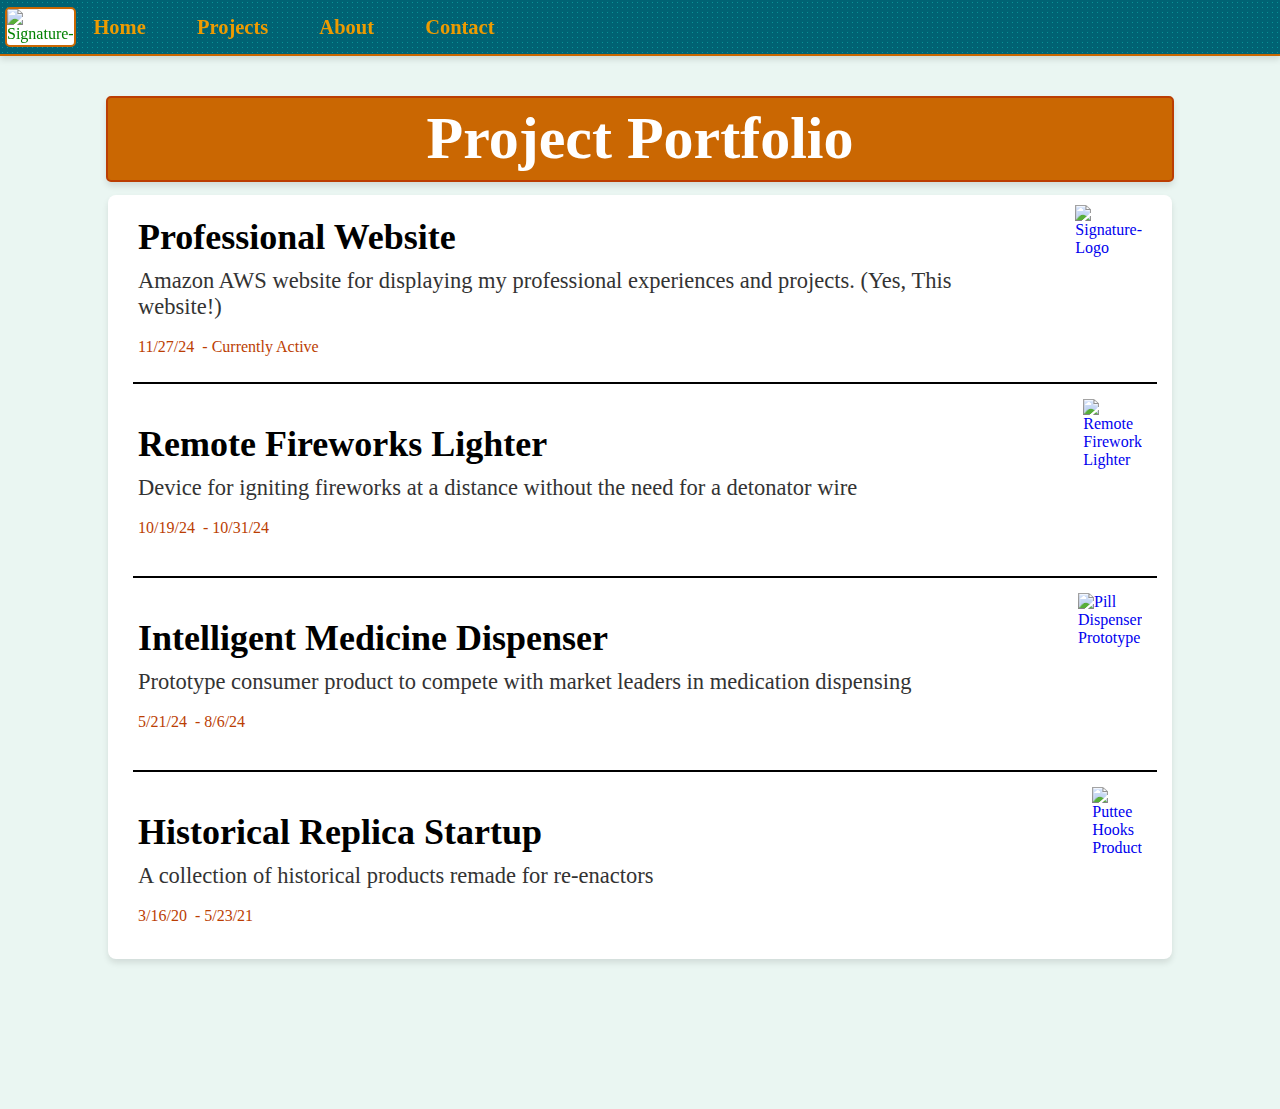
==== projects/index.html @ da5b77cd "Added and Updated Files, Removed Images - Now Only Local" ====
<!DOCTYPE html>

<!-- Project index page. Written by Garrett Robinson-->
<html lang = "en">
<head>
	<meta charset="UTF-8">
	<meta name = "viewport" content = " width=device-width, initial-scale=1.0">
	<link rel="stylesheet" href="/styleindex.css">
	<title>Garrett Robinson | Home </title>
	<link rel="icon" href ="PureSignature.ico" type="image/x-icon">
</head>

<body style="background-color: #EAF6F2;"> <!-- EFEFB5 -->

<div class="header-bar">
	<div class="header-bar-image-sector">
	<img src=/PureSignature.ico alt="Signature-Logo" class="header-logo">
	</div>
	
	<div class="header-bar-text-sector">
	<div class="header-bar-text">
		<a href="https://garretteng.com/" style="text-decoration: none;"><h1> Home</h1></a>
		<a href="https://garretteng.com/projects" style="text-decoration: none;"><h1>Projects</h1></a>
                <!-- <a href="https://garretteng.com/plans" style="text-decoration: none;"><h1>Plans</h1></a> -->
                <a href="https://garretteng.com/about" style="text-decoration: none;"><h1>About</h1></a>
                <a href="https://garretteng.com/contact" style="text-decoration: none;"><h1>Contact</h1></a>
	</div>
	</div>

	<div class="header-bar-external-sector">
	</div>

</div>

<div class ="spacing-box">
</div>
<!--
<div class ="landing-head">
<h1> Garrett Robinson
<p> Mechanical Engineer
</div>
-->
<div class ="spacing-box">
</div>

<!--<div class ="center-box-alt" style = "background-color: #BB3E03; background-image: radial-gradient(circle, #CA6702 0.5px, transparent 0.5px);">
<div class ="center-box-alt" style = "background-color: #CA6702; background-image: radial-gradient(circle, #EE9B00 0.5px, transparent 0.5px); border-radius: 5px; border: 2px solid #BB3E03;">-->

	<div class ="center-box" style = "width: 80%; padding: 0 20px; background-color: #CA6702; border-radius: 5px; border: 2px solid #BB3E03;">
<div class ="landing-head">
<h1 style = "color: #FFF; margin: .5vw;"> Project Portfolio </h1>
</div>
	</div>
<div class ="spacing-box" style = "height: 1vw;"></div>

   <div class ="center-box" style = "width: 80%; padding: 0 20px;">

<!--<div class ="title-box">
        <h1>Projects</h1>
</div>-->

<!--	<div class ="horizontal-line"></div> -->
                <a href="https://garretteng.com/projects/professional-website" style="text-decoration: none;">
                <div class ="featured-section">
                                <div class = "text-sector">
                        <h1 class="featured-title">Professional Website</h1>
                        <p class="featured-passage">Amazon AWS website for displaying my professional experiences and projects. (Yes, This website!) </p>
                        <br><p class="featured-passage" style = "color: #BB3E03; font-size: 1rem;">11/27/24&nbsp;&nbsp;- Currently Active</p>
                                </div>
                                <div class = "image-sector">
                        <img class="featured-image" src="/PureSignature.ico" alt="Signature-Logo">
                                </div>
                     <!--   <h1 class="featured-link">Learn More ></h1> -->
                </div>
                </a>

        <div class ="horizontal-line"></div>
		<a href="https://garretteng.com/projects/" style="text-decoration: none;">
		<div class ="featured-section">
				<div class = "text-sector">
			<h1 class="featured-title">Remote Fireworks Lighter</h1>
			<p class="featured-passage">Device for igniting fireworks at a distance without the need for a detonator wire</p>
        		<br><p class="featured-passage" style = "color: #BB3E03; font-size: 1rem;">10/19/24&nbsp;&nbsp;- 10/31/24</p>
				</div>
				<div class = "image-sector">
			<img class="featured-image" src="/FireworkPumpkin.jpg" alt="Remote Firework Lighter">
				</div>
                     <!--   <h1 class="featured-link">Learn More ></h1> -->
		</div>
		</a>

	<div class ="horizontal-line"></div>
                <a href="https://garretteng.com/projects/" style="text-decoration: none;">
                <div class ="featured-section">
                                <div class = "text-sector">
                        <h1 class="featured-title">Intelligent Medicine Dispenser</h1>
                        <p class="featured-passage">Prototype consumer product to compete with market leaders in medication dispensing</p>
                        <br><p class="featured-passage" style = "color: #BB3E03; font-size: 1rem;">5/21/24&nbsp;&nbsp;- 8/6/24</p>
                                 </div>
                                <div class = "image-sector">
                        <img class="featured-image" src="/PillDispFin.jpg" alt="Pill Dispenser Prototype">
                                </div>
                     <!--   <h1 class="featured-link">Learn More ></h1> -->
                </div>
		</a>

        <div class ="horizontal-line"></div>
                <a href="https://garretteng.com/projects/" style="text-decoration: none;">
                <div class ="featured-section">
                                <div class = "text-sector">
                        <h1 class="featured-title">Historical Replica Startup</h1>
                        <p class="featured-passage">A collection of historical products remade for re-enactors</p>
                        <br><p class="featured-passage" style = "color: #BB3E03; font-size: 1rem;">3/16/20&nbsp;&nbsp;- 5/23/21</p> <!--Initial idea to maskenbrille delivery, not including continued buckle sales -->
				</div>
                                <div class = "image-sector">
                        <img class="featured-image" src="/PutteeShowcase.PNG" alt="Puttee Hooks Product">
                                </div>
                     <!--   <h1 class="featured-link">Learn More ></h1> -->
                </div>
		</a>

   </div> <!-- Center box -->

<div class ="spacing-box" style = "height: 150px;"></div>
<!--
<p> Test </p>
 <a href="https://garretteng.com/index.html" style="text-decoration: none;">Link</a>

</body>

<!-- </div> -->

<!-- General Testing: -->
<!--
<div class ="site">
        <h1> Welcome to my website!</h1>
        <p> This is a website made with Amazon EC2 for my professional display </p>

        <p>Hi Bennett!</p>
        <p>Im still working on getting the https certificate and my own domain name. Its a "when I wake up" problem</p>
-->
<!-- <div class ="title-box">
        <h1>Featured Projects</h1>
</div> OLD LOCATION -->

<!--
<p style = "color:blue;">
Test
</p>
<p style = "font-size: 1000px;">
Test </p>
<h1>
Tester
</h1>
-->
<!--word -->
<!-- </div> <!-- end of center box-->
<!-- <div class ="spacing-box" style = "height: 150px;"></div>
</html> -->
---- styleindex.css ----
/* This is the syle css sheet for the index.html page*/
/* *Now generalized to all pages */
/*all written by Garrett Robinson with a lot of internet help */

html, body{
margin: 0;
padding: 0;
width: 100%;
max-width: 100vw;
/*  overflow-x: hidden; breaks the header bar */
}

.site {
width: 100%;
margin: 0 auto;
}
.site p{
font-family: Calibri;
font-weight: lighter;
margin: 0; /*length/dist between lines*/
padding: 0;
color: green;
}
.site h1{
font-family: Calibri;
font-weight: bold;
/*font-size: 5vw;/* % of the viewport width*/
color: blue;
}

.header-bar{
position: sticky; /*relative static sticky*/
/*height: 60px;*/
height: 6vh;

background-color: #016273;
background-image: radial-gradient(circle, #0A9396 0.5px, transparent 0.5px);
background-size: 5px 5px;

box-shadow: 0 4px 6px rgba(0,0,0,0.1);

color: green;
display: flex;
/* justify-content: start; /*space-evenly*/
align-items: center; /*center*/ /* this is up/down alignment */

padding: 0px 0;
top: 0;
width: 100%;
border-bottom: 2px solid #CA6702;

z-index: 10;
}

.header-bar-image-sector{
/*border: 2px solid #333;/* FOR TESTING */

display: flex;
flex: .25;
height: 100%;
width: 100px;
gap: 20px;
flex-shrink: 1;
margin: 0px;

justify-content: center;
align-items: center;
}
.header-bar-text-sector{
display: flex;

/*border: 2px solid #333;/* FOR TESTING */
flex: 5;
height: 100%;
width: 100px;
gap: 20px;
flex-shrink: 1;
margin: 0px;

justify-content: flex-start;
align-items: center;
}
.header-bar-external-sector{ /* This was eventually unused, left in only for formatting*/
/*border: 2px solid #333;/* FOR TESTING */

display: flex;
flex: 1;
height: 100%;
width: 100px;
gap: 20px;
flex-shrink: 1;
margin: 0px;
}

.header-bar-text{
display: flex;
/*justify-content: space-evenly;*/
/*width: 40vw;*/
/*font-size: 200%;*/
gap: 4vw;
margin: 1vw;
font-size: clamp(1rem, 2vw, 2rem)
}

.header-bar-text h1{
font-family: Calibri;
color: #EE9B00; /*yellow*/
/*color: #BB3E03; red-orange*/
font-size: 80%;
}
        .header-bar-text h1:hover {
            color: #fff; /*color to change to white*/
        }



.header-logo{
height: 4vh;
width: auto;
/* filter: invert(1);
mix-blend-mode: screen; /* this never worked, so be it*/
background-color: #fff; /*#EE9B00;/*#EAF6F2;*/
background-size: 15px 15px;
border-radius: 5px;
border: 2px solid #CA6702;/*#CA6702;#0A9396*/
/*margin-left: 10px;*/
margin: 5px;
}



.spacing-box{
height: 20px;
}

.landing-head{
font-family: Calibri;
font-weight: bold;
text-align: center;
/*margin-top: 80px;*/
}
.landing-head p{
font-family: Calibri;
font-weight: lighter;
margin: 0; /*length/dist between lines*/
padding: 0;
color: #EE9B00; /*yellow*/
font-size: 20px;
}
.landing-head h1{
font-family: Calibri;
font-weight: bold;
font-size: 60px;
color: #BB3E03; /*red-orange*/
}

/* ~~~~~~~~~~~~~~~ PAGES STUFF ~~~~~~~~~~~~~~~~~*/
.page-head{
font-family: Calibri;
font-weight: bold;
text-align: center;
/*margin-top: 0px;*/
margin: 0px;
padding: 0px;
/*overflow: hidden;*/
}
.page-head p{
font-family: Calibri;
font-weight: lighter;
padding: 0;
color: #EE9B00; /*yellow*/
/*color: #CA6702; /*bronze*/
/*font-size: 20px;*/
font-size: clamp(1rem, .25vw + 1rem, 2.25rem);
margin: 0px;
}
.page-head h1{
font-family: Calibri;
font-weight: bold;
/*font-size: 60px;*/
font-size: clamp(1rem, 1vw + 1.5rem, 2.25rem);



color: #BB3E03; red-orange*/
margin: 0px;
margin: 0px;
padding: 0px;
}
.page-head h2{
font-family: Calibri;
font-weight: bold;
font-size: 30px;
/*color: #BB3E03; /*red-orange*/
/*color: #EE9B00; /*yellow*/
color: #000; /*red-orange*/
margin: 0px;
margin: 0px;
font-size: clamp(1rem, 1vw + 1.5rem, 2.25rem);  
}
.page-body{
font-family: Calibri;
margin: 0px;
padding: 0px;

font-size: 1rem;
/*overflow: hidden;*/
}

.page-body p{
font-family: Calibri;
font-weight: lighter;
padding: 0;
/*color: #EE9B00; /*yellow*/
/*font-size: 20px; /* 2vh */ 
font-size: clamp(1rem, 0.75vw + 0.5rem, 2.25rem);

margin: 0px;
/*margin-top: 1em; */
}
.page-body h1{
font-family: Calibri;
font-weight: bold;
padding: 0;
/*color: #EE9B00; /*yellow*/
font-size: 40px;
margin: 0px;
/*margin-top: .5em;*/
font-size: clamp(1rem, .75vw + 1.5rem, 2.25rem);
}
.fixed-about-box{
border: 2px solid #BB3E03; /*for testing */

padding: 0px;
margin: 0px;
line-height: 0;

position: absolute; /* absolute instead of relative makes it ignore doc flow/resizing */
right: 15px;
top: -30px;
z-index: 3;
}
.about-container { /*used to hold the text*/ /* this ended up being a bad way to do this, flexbox may have worked better */
position: absolute;
/*background-color: #fff;*/
bottom: 100%; /*bottom of image at the top of the container its in */
left: 20%; /*22.5%*/

   /* transform: translateY(-150px); /*gives the height from the bottom (the top of parent container)*/  
   transform: translateY(-8vw); /*gives the height from the bottom (the top of parent container)*/
}

.about-image {
position: absolute;
/*background-color: #fff;*/
bottom: 100%; /*bottom of image at the top of the container its in */
left: 60%;
  
/*height: 400px;*/	
height: 30vw; 
max-height: 400px;

width: auto;  
z-index: 4;
}
.about-head-text{
font-family: Calibri;
font-weight: bold;
/*font-size: 120px;*/
font-size: 120px;
font-size: clamp(1rem, 7vw + .25rem, 7rem);  

color: #fff;
margin: 0px;
padding: 0px;

/*text-shadow: 0px 4px 6px rgba(0, 0, 0, 0.1);*/
text-shadow: 2px 2px 4px rgba(0, 0, 0, 0.2), 2px 2px 4px rgba(50, 50, 50, 0.5);
}

.aboutcontainer{
display: grid;
grid-template-rows: 100%;
grid-template-columns: 15% 85%; /* For future garrett, or garrett re-doing this, use fractional units (0.5fr) */
/*grid-template-columns: .15fr .85fr;*/

/*border: 2px solid #BB3E03;*/
/*gap: 10vw;*/

    @media (max-width: 800px) {
	gap: 10vw;
    }
}

.about-item1{
/*border: 2px solid #040;*/
grid-row: 1 / 2;
grid-column: 1 / 2;
}
.about-item2{
/*border: 2px solid #040;*/
grid-row: 1 / 2;
grid-column: 2 / 3;
}
.pitt-logo{
height: 5vh;
width: auto;
/*margin: 5px;*/
}

.spreadsheet{
width: 100%;
border: none;
height: 500px;
overflow: hidden;
}
/*~~~~~ Back to index ~~~~~*/
.title-box{
background-color: #CA6702;
border: 2px solid #BB3E03;
border-radius: 8px;
box-shadow: 0 4px 6px rgba(0,0,0,0.1);
/*width: 280px;*/

padding: 0px;
margin: 0px;
line-height: 0;

position: absolute; /* absolute instead of relative makes it ignore doc flow/resizing */
left: -15px;
top: -30px;
z-index: 3;
}

.title-box h1{

margin: 18px;
font-family: Calibri;
font-weight: bold;
/*font-size: auto;*/
font-size: 3vh;
color: #fff;
text-align: center;
}

.center-box{
background-color: #fff;
border-radius: 8px;
box-shadow: 0 4px 6px rgba(0,0,0,0.1);
width: 80%;
max-width: 1200px;
/*padding:20px;*/
padding: 1%;

position: relative; /*absolute*/
left: 50%;
transform: translateX(-50%);
z-index: 2;
}
.center-box-alt{
background-color: #016273;
background-image: radial-gradient(circle, #0A9396 0.5px, transparent 0.5px);
background-size: 5px 5px;

box-shadow: 0 4px 6px rgba(0,0,0,0.1);
/*height: 500px;*/
border-radius: 8px;
width: 85%;
max-width: 1250px;
padding:20px;

position: relative; /*absolute*/
left: 50%;
transform: translateX(-50%);
z-index: 2;
}

.center-text-box{
/*border: 2px solid #BB3E03; /*FOR TESTING, PLEASE DO style = "border: 2px solid #BB3E03;" INSTEAD */

width: 80%;
max-width: 1200px;
/*padding:20px;*/

position: relative; /*absolute*/
left: 50%;
transform: translateX(-50%);
z-index: 2;
}

.featured-section{ /*remade into a flex container*/
display: flex;
/*height: 20vh;*/
min-height: 20vh;
align-items: center;
gap: 20px;
padding: -30px;
/* background-color: #BB3E03; /* used for editing */

width: 100%;
/*display: flex;
flex-shrink: 1; */
/* margin: 0 0;
/* justify-content: space-between;*/
	transition: background-color 0.3s ease, box-shadow 0.3s ease;
}
        .featured-section:hover {
            background-color: #0A9396; /*color to change to*/
            box-shadow: 0 0 10px rgba(0, 123, 255, 0.5); /*shadow effect*/
        }

.text-sector{
/*border: 2px solid #BB3E03; FOR TESTING */
flex: 1;
height: 100%;

gap: 20px;
flex-shrink: 1;
margin: 10px;
}
.image-sector{
height: 100%;
/*border: 2px solid #BB3E03;*/
display: flex;
margin: 10px;

flex: 0;
align-items: center;
justify-content: end;
}

.featured-title{
font-family: Calibri;
font-weight: bold;
font-size:  4vh;
/*font-size: clamp(1.8rem, 3vw, 2.5rem); /* Responsive scaling */
color: #000;
margin: 0 0 10px;
}

.featured-passage{
font-family: Calibri;
font-weight: lighter;

font-size: 2.5vh;
color: #333;
margin: 0;
}

.featured-image{
height: 18vh;
width: auto;
}

.horizontal-line {
width: 100%;
height: 2px; /* Thickness*/
background-color: #000;
margin: 5px 5px; /* Spacing above and below the line */
}

/*---------------------------------------- Project Exclusive Stuff --------------------------------------------*/

.collapsible-section {
     /* margin: 10px 0;*/
	/*border: 1px solid #ccc;*/
     /* border-radius: 5px;*/

background-color: #fff;
border-radius: 8px;
box-shadow: 0 4px 6px rgba(0,0,0,0.1);
width: 82%;
max-width: 1240px;
/*padding:20px;

/*margin: 0 20px;*/

position: relative; /*absolute*/
left: 50%;
transform: translateX(-50%);
z-index: 2;

    }

    .collapsible-button {
      width: 100%;
      text-align: left;
     /* padding: 10px;*/
	/*border-radius: 8px;*/

    border-top-left-radius: 8px;
    border-top-right-radius: 8px;/*
    border-bottom-left-radius: 0;
    border-bottom-right-radius: 0;*/

      font-size: 16px;
      background-color: #CA6702;
      border: none;
      outline: none;
	/*margin: -20px;*/
	padding-block: 0;
	padding-inline: 0;      
	padding: 0px;
      cursor: pointer;
      transition: background-color 0.3s ease;
    }

    .collapsible-button:hover {
      background-color: #BB3E03; /*ddd*/
    }

    .collapsible-content {
      max-height: 0;
      overflow: hidden;
      padding: 0 10px;
      
     transition: max-height 0.3s ease, padding 0.3s ease;
    }

    .collapsible-content.open {
      max-height: 500px;
      padding: 10px 10px;
    }

/*I do not claim to have written the javascript + original collapsible, credit goes to W3Schools */
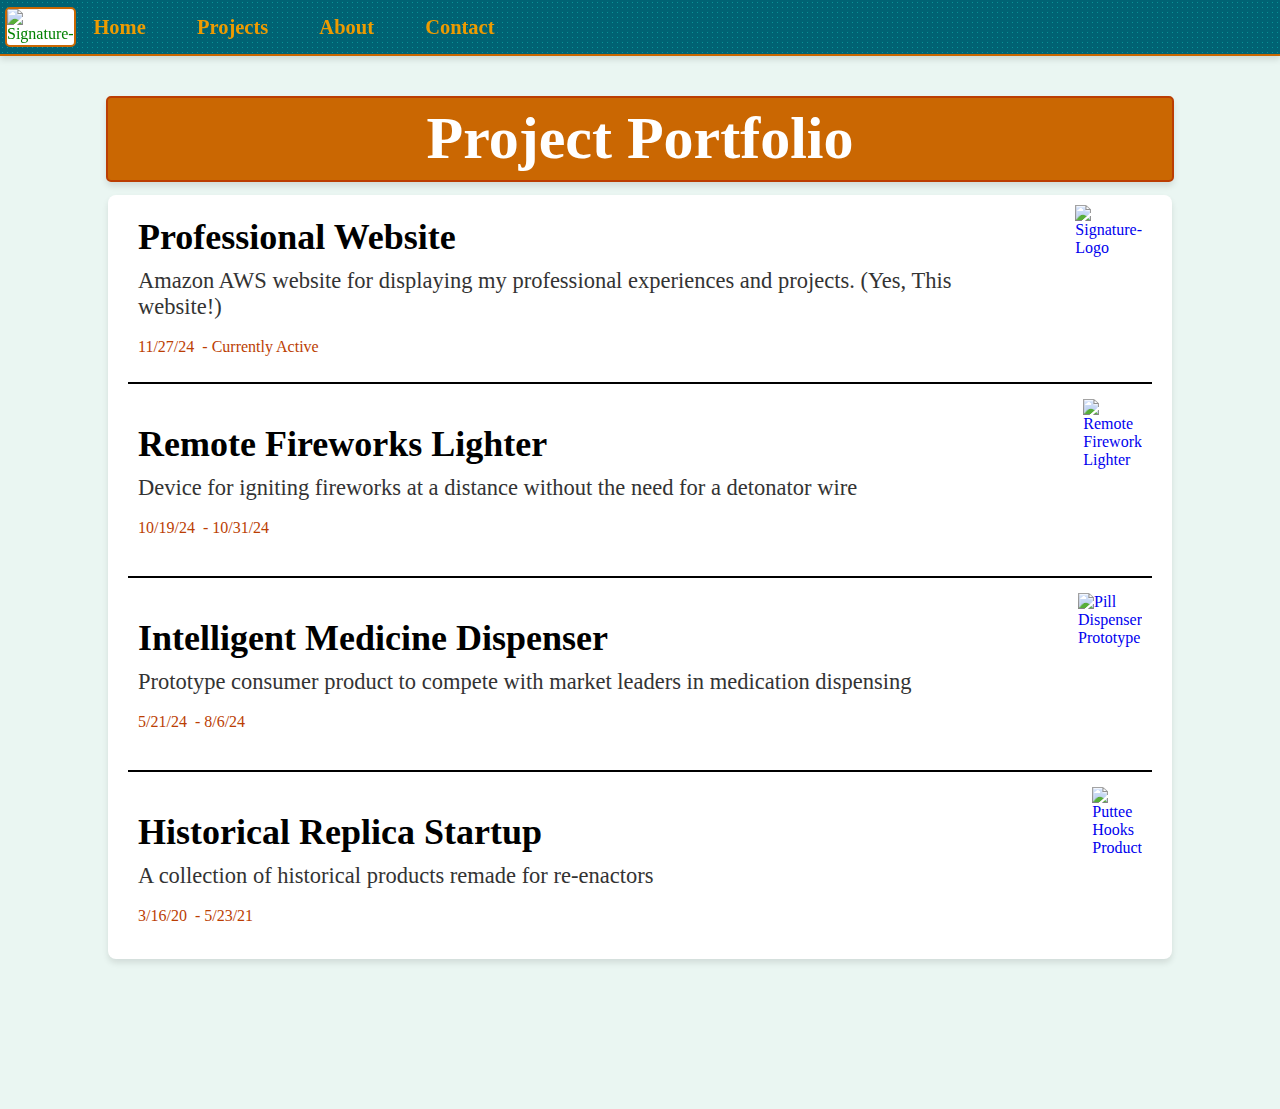
==== commit b5288678: "Included Changes to Main Files" ====
--- a/projects/index.html
+++ b/projects/index.html
@@ -55,11 +55,6 @@
 
    <div class ="center-box" style = "width: 80%; padding: 0 20px;">
 
-<!--<div class ="title-box">
-        <h1>Projects</h1>
-</div>-->
-
-<!--	<div class ="horizontal-line"></div> -->
                 <a href="https://garretteng.com/projects/professional-website" style="text-decoration: none;">
                 <div class ="featured-section">
                                 <div class = "text-sector">
@@ -75,7 +70,7 @@
                 </a>
 
         <div class ="horizontal-line"></div>
-		<a href="https://garretteng.com/projects/" style="text-decoration: none;">
+		<a href="https://garretteng.com/projects/remote-fireworks-lighter" style="text-decoration: none;">
 		<div class ="featured-section">
 				<div class = "text-sector">
 			<h1 class="featured-title">Remote Fireworks Lighter</h1>
@@ -90,7 +85,7 @@
 		</a>
 
 	<div class ="horizontal-line"></div>
-                <a href="https://garretteng.com/projects/" style="text-decoration: none;">
+                <a href="https://garretteng.com/projects/intelligent-medicine-dispenser" style="text-decoration: none;">
                 <div class ="featured-section">
                                 <div class = "text-sector">
                         <h1 class="featured-title">Intelligent Medicine Dispenser</h1>
@@ -105,7 +100,7 @@
 		</a>
 
         <div class ="horizontal-line"></div>
-                <a href="https://garretteng.com/projects/" style="text-decoration: none;">
+                <a href="https://garretteng.com/projects/historical-replica-startup" style="text-decoration: none;">
                 <div class ="featured-section">
                                 <div class = "text-sector">
                         <h1 class="featured-title">Historical Replica Startup</h1>
--- a/styleindex.css
+++ b/styleindex.css
@@ -218,6 +218,17 @@
 margin: 0px;
 /*margin-top: 1em; */
 }
+.page-body p2{ /* Note for future G: This is NOT correct practice, it should be .page-body .p2, as in its own container, p2 does not inherently exist as a tag*/
+font-family: Calibri;
+font-weight: bold;
+padding: 0;
+/*color: #EE9B00; /*yellow*/
+/*font-size: 20px; /* 2vh */ 
+font-size: clamp(1rem, 0.75vw + 0.1rem, 2.25rem);
+
+margin: 0px;
+/*margin-top: 1em; */
+}
 .page-body h1{
 font-family: Calibri;
 font-weight: bold;
@@ -226,7 +237,8 @@
 font-size: 40px;
 margin: 0px;
 /*margin-top: .5em;*/
-font-size: clamp(1rem, .75vw + 1.5rem, 2.25rem);
+/*font-size: clamp(1rem, .75vw + 1.5rem, 2.25rem);*/
+font-size: clamp(.25rem, 1vw + 1rem, 2.5rem);
 }
 .fixed-about-box{
 border: 2px solid #BB3E03; /*for testing */
@@ -240,14 +252,14 @@
 top: -30px;
 z-index: 3;
 }
-.about-container { /*used to hold the text*/ /* this ended up being a bad way to do this, flexbox may have worked better */
+.about-name-container { /*used to hold the text*/ /* this ended up being a bad way to do this, flexbox may have worked better */
 position: absolute;
 /*background-color: #fff;*/
 bottom: 100%; /*bottom of image at the top of the container its in */
-left: 20%; /*22.5%*/
+left: 5%; /*22.5%X actually 20%*/
 
    /* transform: translateY(-150px); /*gives the height from the bottom (the top of parent container)*/  
-   transform: translateY(-8vw); /*gives the height from the bottom (the top of parent container)*/
+   transform: translateY(-2vw); /*gives the height from the bottom (the top of parent container, previously 8vw)*/
 }
 
 .about-image {
@@ -351,6 +363,7 @@
 max-width: 1200px;
 /*padding:20px;*/
 padding: 1%;
+padding-top: .5vw; /*remember this affects a lot of stuff */
 
 position: relative; /*absolute*/
 left: 50%;
@@ -456,7 +469,8 @@
 width: 100%;
 height: 2px; /* Thickness*/
 background-color: #000;
-margin: 5px 5px; /* Spacing above and below the line */
+/*margin: 5px 5px; /* Spacing above and below the line */
+margin: 5px 0px;
 }
 
 /*---------------------------------------- Project Exclusive Stuff --------------------------------------------*/
@@ -472,7 +486,6 @@
 width: 82%;
 max-width: 1240px;
 /*padding:20px;
-
 /*margin: 0 20px;*/
 
 position: relative; /*absolute*/
@@ -486,9 +499,9 @@
       width: 100%;
       text-align: left;
      /* padding: 10px;*/
-	/*border-radius: 8px;*/
-
-    border-top-left-radius: 8px;
+	border-radius: 8px;
+
+    /*border-top-left-radius: 8px;
     border-top-right-radius: 8px;/*
     border-bottom-left-radius: 0;
     border-bottom-right-radius: 0;*/
@@ -518,8 +531,49 @@
     }
 
     .collapsible-content.open {
-      max-height: 500px;
+      max-height: 800px; /*Not sure if this is necessary. Update- it is*/
       padding: 10px 10px;
     }
 
 /*I do not claim to have written the javascript + original collapsible, credit goes to W3Schools */
+
+.figure-image {
+/*border: 1px solid #ccc;*/
+
+/*background-color: #fff;*/
+display: flex;
+border: 2px #0;
+left: 50%;
+
+/*height: 400px;*/      
+height: 15vw; 
+/*max-height: 375px;*/
+
+min-height: 12vh;
+
+width: auto; 
+/*margin-bottom: 1vw;*/ /*Typically the text has the margin*/
+
+/*z-index: 4;*/
+}
+
+.figure-container {
+/*border: 1px solid #000;*/
+  
+display: flex;
+width: 100%;
+justify-content: center;
+align-items: center;
+
+flex-wrap: wrap;
+}
+
+.half-figure-sector{
+display: flex;
+/*border: 1px solid #bbb;*/
+
+flex: 0.5;
+
+justify-content: center;
+align-items: center;
+}
